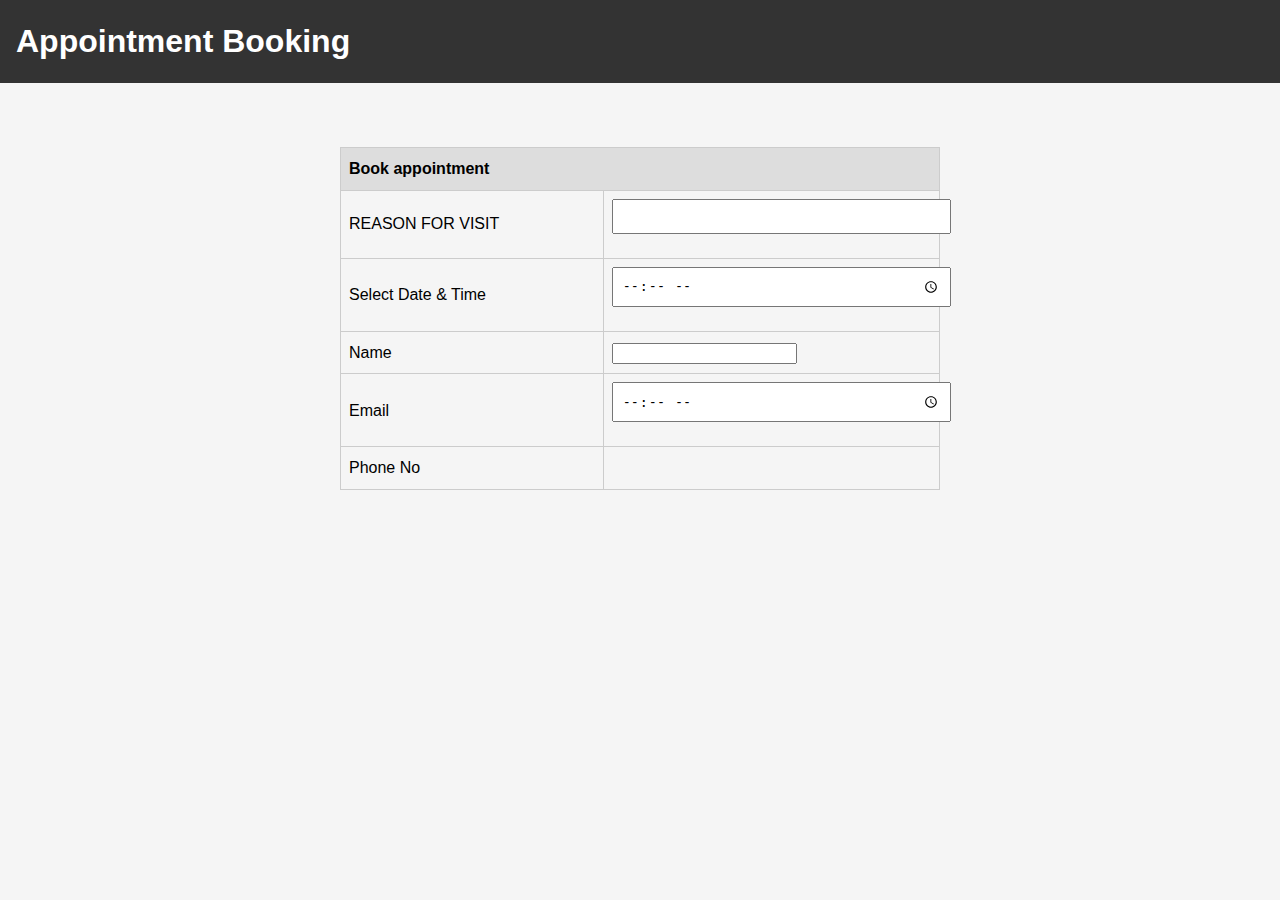
==== appointment.html @ 6ccb1d6b "update" ====
<!DOCTYPE html>
<html lang="en">
<head>
    <meta charset="UTF-8">
    <meta name="viewport" content="width=device-width, initial-scale=1.0">
    <title>Appointment Booking</title>
    <style>
        body {
            font-family: Arial, sans-serif;
            line-height: 1.6;
            margin: 0;
            padding: 0;
            background-color: #f5f5f5;
        }
        header {
            background-color: #333;
            color: #fff;
            padding: 1rem;
        }
        header h1 {
            margin: 0;
        }
        main {
            padding: 2rem;
            margin: 2rem;
        }
        nav {
            background-color: #ddd;
            padding: 1rem;
            border-radius: 5px;
        }
        nav ul {
            list-style-type: none;
            padding: 0;
            margin: 0;
        }
        nav ul li {
            padding: 0.5rem 0;
        }
        nav ul li:hover {
            background-color: #eee;
        }
        a {
            text-decoration: none;
            color: #333;
        }
        .container {
            width: 100%;
            max-width: 600px;
            margin: 0 auto;
        }
        table {
            width: 100%;
            border-collapse: collapse;
            border: 1px solid #ccc;
        }
        th,
        td {
            padding: 0.5rem;
            border: 1px solid #ccc;
        }
        th {
            background-color: #ddd;
            text-align: left;
        }
        input[type="text"],
        input[type="time"],
        input[type="email"],
        input[type="tel"] {
            width: 100%;
            padding: 0.5rem;
            margin-bottom: 1rem;
        }
        button {
            background-color: #333;
            color: #fff;
            padding: 0.5rem 2rem;
            border: none;
            border-radius: 5px;
            cursor: pointer;
        }
        button:hover {
            background-color: #444;
        }
        .cancel-button {
            background-color: red;
        }
        .cancel-button:hover {
            background-color: darkred;
        }
    </style>
</head>
<body>
    <header>
        <h1>Appointment Booking</h1>
    </header>
    <main>
        <div class="container">
            <form id="appointment-form">
                <table>
                    <thead>
                        <tr>
                            <th colspan="2">Book appointment</th>
                        </tr>
                    </thead>
                    <tbody>
                        <tr>
                            <td>REASON FOR VISIT</td>
                            <td>
                                <input type="text" id="reason" name="reason" required />
                            </td>
                        </tr>
                        <tr>
                            <td>Select Date & Time</td>
                            <td>
                                <input type="time" id="mon" name="mon" required />
                            </td>
                        </tr>
                        <tr>
                            <td>Name</td>
                            <td>
                                <input  required />
                            </td>
                        </tr>
                        <tr>
                            <td>Email</td>
                            <td>
                                <input type="time" id="wed" name="wed" required />
                            </td>
                        </tr>
                        <tr>
                            <td>Phone No</td>
                        </tr>
                    </tbody>
                </table>
            </form>
        </div>
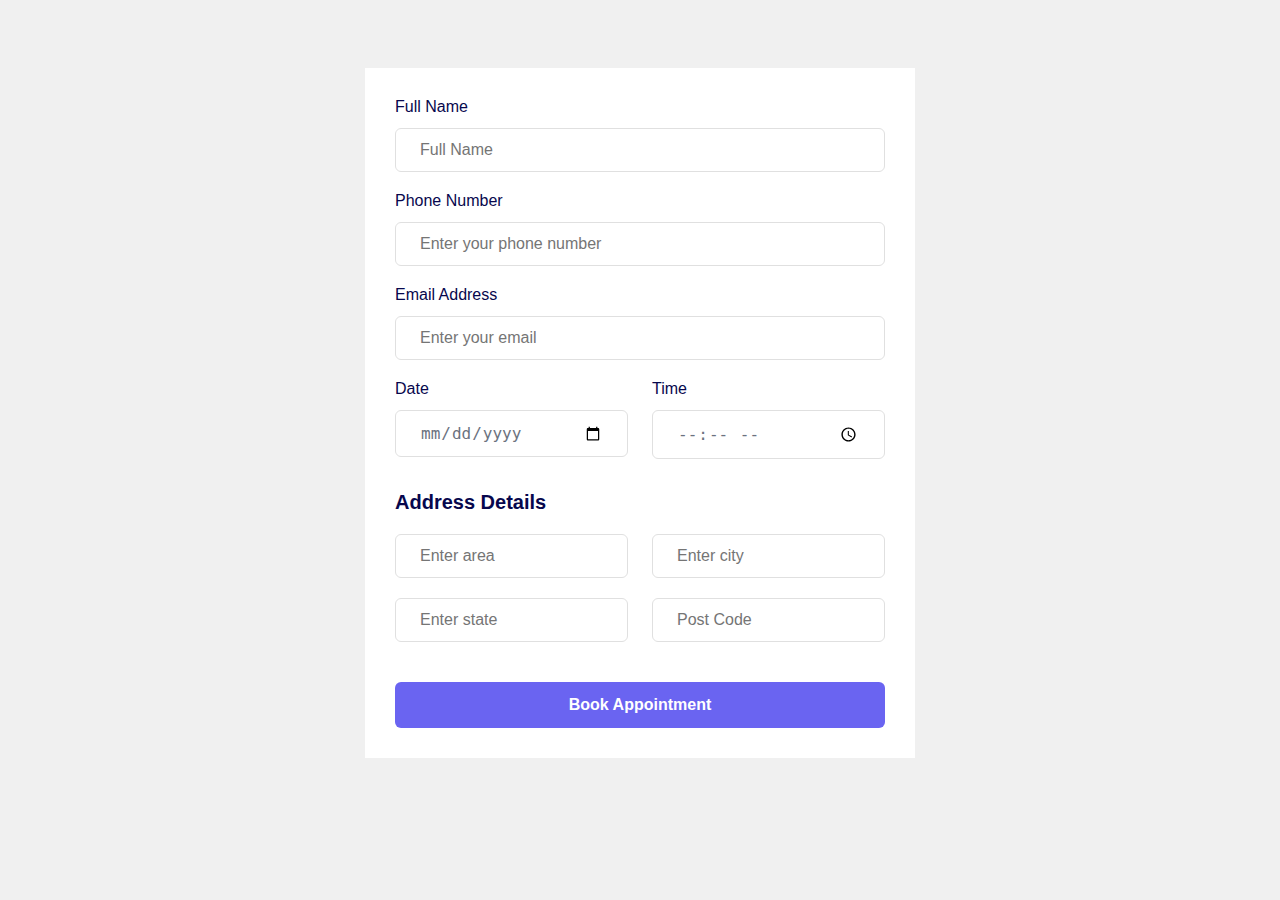
==== commit bab51b9b: "update" ====
--- a/appointment.html
+++ b/appointment.html
@@ -3,135 +3,147 @@
 <head>
     <meta charset="UTF-8">
     <meta name="viewport" content="width=device-width, initial-scale=1.0">
-    <title>Appointment Booking</title>
-    <style>
-        body {
-            font-family: Arial, sans-serif;
-            line-height: 1.6;
-            margin: 0;
-            padding: 0;
-            background-color: #f5f5f5;
+    <link rel="stylesheet" href="appointment.css">
+    <title>Document</title>
+</head>
+<body style="background-color: #f0f0f0; padding: 20px;">
+    <div class="formbold-main-wrapper">
+        <!-- Author: FormBold Team -->
+        <!-- Learn More: https://formbold.com -->
+        <div class="formbold-form-wrapper" style="background-color: white; padding: 30px;">
+          <form >
+            <div class="formbold-mb-5">
+              <label for="name" class="formbold-form-label"> Full Name </label>
+              <input
+                type="text"
+                name="name"
+                id="name"
+                placeholder="Full Name"
+                class="formbold-form-input"
+              />
+            </div>
+            <div class="formbold-mb-5">
+              <label for="phone" class="formbold-form-label"> Phone Number </label>
+              <input
+                type="text"
+                name="phone"
+                id="phone"
+                placeholder="Enter your phone number"
+                class="formbold-form-input"
+              />
+            </div>
+            <div class="formbold-mb-5">
+              <label for="email" class="formbold-form-label"> Email Address </label>
+              <input
+                type="email"
+                name="email"
+                id="email"
+                placeholder="Enter your email"
+                class="formbold-form-input"
+              />
+            </div>
+            <div class="flex flex-wrap formbold--mx-3">
+              <div class="w-full sm:w-half formbold-px-3">
+                <div class="formbold-mb-5 w-full">
+                  <label for="date" class="formbold-form-label"> Date </label>
+                  <input
+                    type="date"
+                    name="date"
+                    id="date"
+                    class="formbold-form-input"
+                  />
+                </div>
+              </div>
+              <div class="w-full sm:w-half formbold-px-3">
+                <div class="formbold-mb-5">
+                  <label for="time" class="formbold-form-label"> Time </label>
+                  <input
+                    type="time"
+                    name="time"
+                    id="time"
+                    class="formbold-form-input"
+                  />
+                </div>
+              </div>
+            </div>
+      
+            <div class="formbold-mb-5 formbold-pt-3">
+              <label class="formbold-form-label formbold-form-label-2">
+                Address Details
+              </label>
+              <div class="flex flex-wrap formbold--mx-3">
+                <div class="w-full sm:w-half formbold-px-3">
+                  <div class="formbold-mb-5">
+                    <input
+                      type="text"
+                      name="area"
+                      id="area"
+                      placeholder="Enter area"
+                      class="formbold-form-input"
+                    />
+                  </div>
+                </div>
+                <div class="w-full sm:w-half formbold-px-3">
+                  <div class="formbold-mb-5">
+                    <input
+                      type="text"
+                      name="city"
+                      id="city"
+                      placeholder="Enter city"
+                      class="formbold-form-input"
+                    />
+                  </div>
+                </div>
+                <div class="w-full sm:w-half formbold-px-3">
+                  <div class="formbold-mb-5">
+                    <input
+                      type="text"
+                      name="state"
+                      id="state"
+                      placeholder="Enter state"
+                      class="formbold-form-input"
+                    />
+                  </div>
+                </div>
+                <div class="w-full sm:w-half formbold-px-3">
+                  <div class="formbold-mb-5">
+                    <input
+                      type="text"
+                      name="post-code"
+                      id="post-code"
+                      placeholder="Post Code"
+                      class="formbold-form-input"
+                    />
+                  </div>
+                </div>
+              </div>
+            </div>
+      
+            <div>
+              <button class="formbold-btn" onclick="scheduleAppointment()">Book Appointment</button>
+            </div>
+          </form>
+        </div>
+      </div>
+      <script>
+        function scheduleAppointment() {
+            var name = document.getElementById('name').value;
+            var phone = document.getElementById('phone').value;
+            var email = document.getElementById('email').value;
+            var date = document.getElementById('date').value;
+            var time = document.getElementById('time').value;
+            var area = document.getElementById('area').value;
+            var city = document.getElementById('city').value;
+            var state = document.getElementById('state').value;
+            var postCode = document.getElementById('post-code').value;
+    
+            if (name !== '' && phone !== '' && email !== '' && date !== '' && time !== '' && area !== '' && city !== '' && state !== '' && postCode !== '') {
+                alert("Appointment Scheduled");
+            } else {
+                alert("All fields are not filled");
+            }
         }
-        header {
-            background-color: #333;
-            color: #fff;
-            padding: 1rem;
-        }
-        header h1 {
-            margin: 0;
-        }
-        main {
-            padding: 2rem;
-            margin: 2rem;
-        }
-        nav {
-            background-color: #ddd;
-            padding: 1rem;
-            border-radius: 5px;
-        }
-        nav ul {
-            list-style-type: none;
-            padding: 0;
-            margin: 0;
-        }
-        nav ul li {
-            padding: 0.5rem 0;
-        }
-        nav ul li:hover {
-            background-color: #eee;
-        }
-        a {
-            text-decoration: none;
-            color: #333;
-        }
-        .container {
-            width: 100%;
-            max-width: 600px;
-            margin: 0 auto;
-        }
-        table {
-            width: 100%;
-            border-collapse: collapse;
-            border: 1px solid #ccc;
-        }
-        th,
-        td {
-            padding: 0.5rem;
-            border: 1px solid #ccc;
-        }
-        th {
-            background-color: #ddd;
-            text-align: left;
-        }
-        input[type="text"],
-        input[type="time"],
-        input[type="email"],
-        input[type="tel"] {
-            width: 100%;
-            padding: 0.5rem;
-            margin-bottom: 1rem;
-        }
-        button {
-            background-color: #333;
-            color: #fff;
-            padding: 0.5rem 2rem;
-            border: none;
-            border-radius: 5px;
-            cursor: pointer;
-        }
-        button:hover {
-            background-color: #444;
-        }
-        .cancel-button {
-            background-color: red;
-        }
-        .cancel-button:hover {
-            background-color: darkred;
-        }
-    </style>
-</head>
-<body>
-    <header>
-        <h1>Appointment Booking</h1>
-    </header>
-    <main>
-        <div class="container">
-            <form id="appointment-form">
-                <table>
-                    <thead>
-                        <tr>
-                            <th colspan="2">Book appointment</th>
-                        </tr>
-                    </thead>
-                    <tbody>
-                        <tr>
-                            <td>REASON FOR VISIT</td>
-                            <td>
-                                <input type="text" id="reason" name="reason" required />
-                            </td>
-                        </tr>
-                        <tr>
-                            <td>Select Date & Time</td>
-                            <td>
-                                <input type="time" id="mon" name="mon" required />
-                            </td>
-                        </tr>
-                        <tr>
-                            <td>Name</td>
-                            <td>
-                                <input  required />
-                            </td>
-                        </tr>
-                        <tr>
-                            <td>Email</td>
-                            <td>
-                                <input type="time" id="wed" name="wed" required />
-                            </td>
-                        </tr>
-                        <tr>
-                            <td>Phone No</td>
-                        </tr>
-                    </tbody>
-                </table>
-            </form>
-        </div>+    </script>
+    
+</body>
+</html>
--- a/appointment.css
+++ b/appointment.css
@@ -0,0 +1,96 @@
+* {
+  margin: 0;
+  padding: 0;
+  box-sizing: border-box;
+}
+body {
+  font-family: "Inter", Arial, Helvetica, sans-serif;
+  background-color: #c8c5ff;
+}
+.formbold-mb-5 {
+  margin-bottom: 20px;
+}
+.formbold-pt-3 {
+  padding-top: 12px;
+}
+.formbold-main-wrapper {
+  display: flex;
+  align-items: center;
+  justify-content: center;
+  padding: 48px;
+}
+
+.formbold-form-wrapper {
+  margin: 0 auto;
+  max-width: 550px;
+  width: 100%;
+  background: white;
+}
+.formbold-form-label {
+  display: block;
+  font-weight: 500;
+  font-size: 16px;
+  color: #07074d;
+  margin-bottom: 12px;
+}
+.formbold-form-label-2 {
+  font-weight: 600;
+  font-size: 20px;
+  margin-bottom: 20px;
+}
+
+.formbold-form-input {
+  width: 100%;
+  padding: 12px 24px;
+  border-radius: 6px;
+  border: 1px solid #e0e0e0;
+  background: white;
+  font-weight: 500;
+  font-size: 16px;
+  color: #6b7280;
+  outline: none;
+  resize: none;
+}
+.formbold-form-input:focus {
+  border-color: #6a64f1;
+  box-shadow: 0px 3px 8px rgba(0, 0, 0, 0.05);
+}
+
+.formbold-btn {
+  text-align: center;
+  font-size: 16px;
+  border-radius: 6px;
+  padding: 14px 32px;
+  border: none;
+  font-weight: 600;
+  background-color: #6a64f1;
+  color: white;
+  width: 100%;
+  cursor: pointer;
+}
+.formbold-btn:hover {
+  box-shadow: 0px 3px 8px rgba(0, 0, 0, 0.05);
+}
+
+.formbold--mx-3 {
+  margin-left: -12px;
+  margin-right: -12px;
+}
+.formbold-px-3 {
+  padding-left: 12px;
+  padding-right: 12px;
+}
+.flex {
+  display: flex;
+}
+.flex-wrap {
+  flex-wrap: wrap;
+}
+.w-full {
+  width: 100%;
+}
+@media (min-width: 540px) {
+  .sm\:w-half {
+    width: 50%;
+  }
+}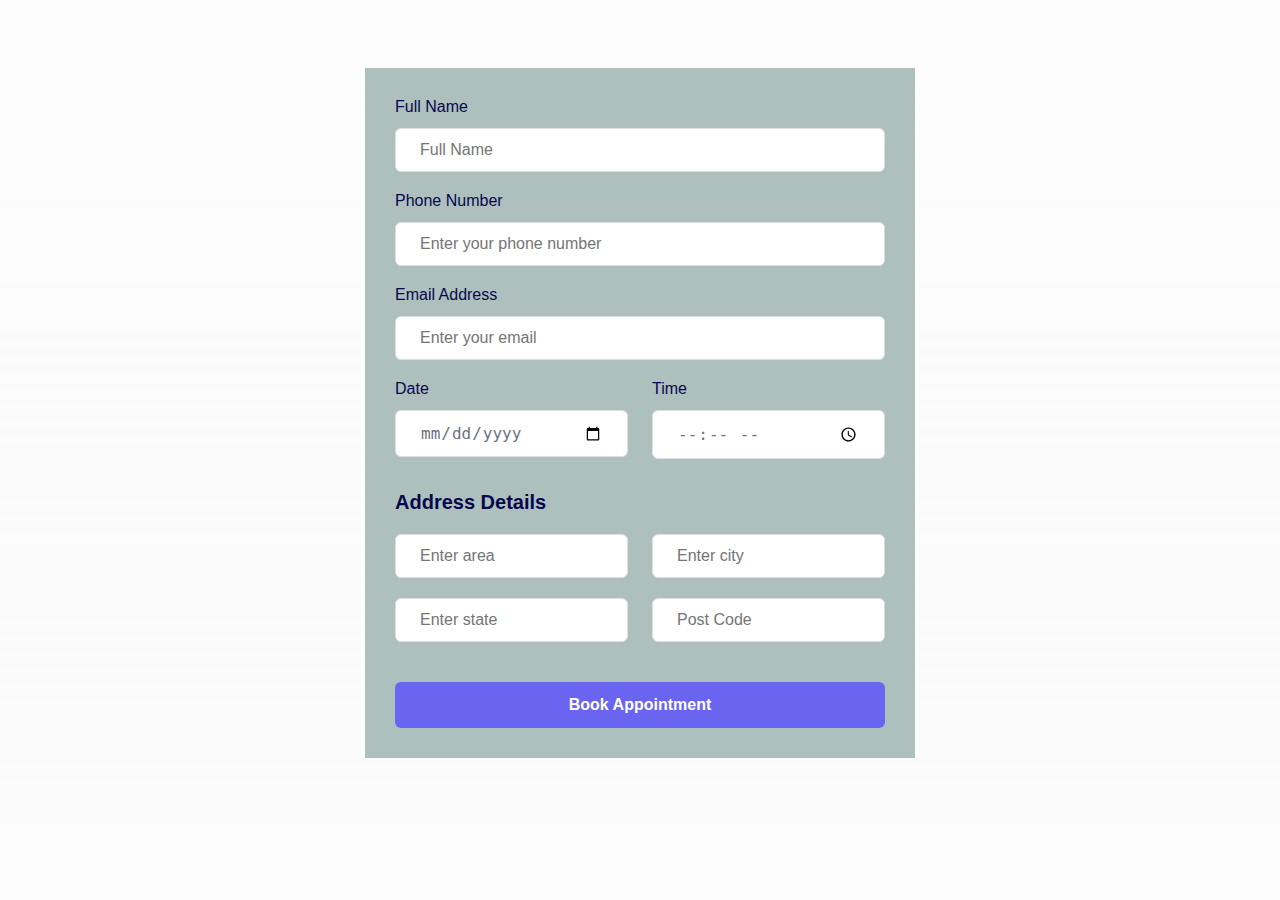
==== commit ae46fc53: "update" ====
--- a/appointment.html
+++ b/appointment.html
@@ -6,11 +6,11 @@
     <link rel="stylesheet" href="appointment.css">
     <title>Document</title>
 </head>
-<body style="background-color: #f0f0f0; padding: 20px;">
+<body style="background-color: #ffffff; padding: 20px;">
     <div class="formbold-main-wrapper">
         <!-- Author: FormBold Team -->
         <!-- Learn More: https://formbold.com -->
-        <div class="formbold-form-wrapper" style="background-color: white; padding: 30px;">
+        <div class="formbold-form-wrapper" style="background-color: rgb(173, 192, 190); padding: 30px;">
           <form >
             <div class="formbold-mb-5">
               <label for="name" class="formbold-form-label"> Full Name </label>
--- a/appointment.css
+++ b/appointment.css
@@ -5,7 +5,11 @@
 }
 body {
   font-family: "Inter", Arial, Helvetica, sans-serif;
-  background-color: #c8c5ff;
+  background-repeat: no-repeat;
+    background-size: cover;
+    background-position: center;
+  background: linear-gradient(rgba(250,250,250, 0.6),
+  rgba(250,250,250, 0.8)),url('https://images.rawpixel.com/image_800/cHJpdmF0ZS9sci9pbWFnZXMvd2Vic2l0ZS8yMDIzLTA4L3Jhd3BpeGVsX29mZmljZV8yNV9zaW1wbGVfM2RfaWxsdXN0cmF0aW9uX29mX2FfcmVjb3Zlcnlfcm9vbV93aV80ZjhkNDIwNC02N2I4LTQwMDQtYTBlNy05YjljMjIyMzE2ZGVfMS5qcGc.jpg');
 }
 .formbold-mb-5 {
   margin-bottom: 20px;
@@ -24,7 +28,7 @@
   margin: 0 auto;
   max-width: 550px;
   width: 100%;
-  background: white;
+  background: rgb(235, 185, 185);
 }
 .formbold-form-label {
   display: block;
